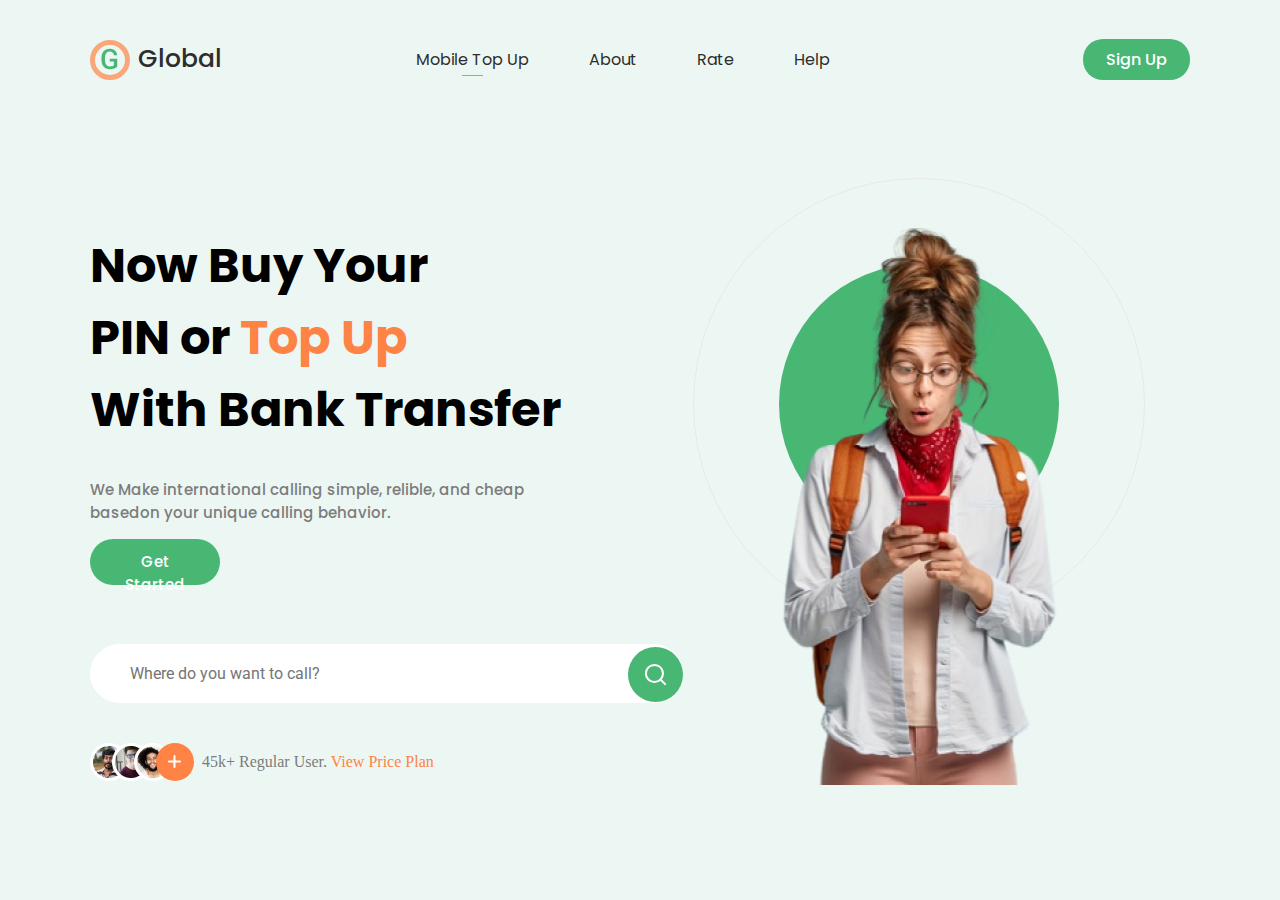
==== index.html @ 5e27d64f "first commit" ====
<!DOCTYPE html>
<html lang="en">

<head>
    <meta charset="UTF-8">
    <meta http-equiv="X-UA-Compatible" content="IE=edge">
    <meta name="viewport" content="width=device-width, initial-scale=1.0">
    <link rel="stylesheet" href="/global.css">
    <!-- <link rel="stylesheet" href="/global-mobile.css"> -->
    <link rel="preconnect" href="https://fonts.googleapis.com">
    <link rel="preconnect" href="https://fonts.gstatic.com" crossorigin>
    <link
        href="https://fonts.googleapis.com/css2?family=Akshar&family=Anton&family=Inter&family=Open+Sans&family=PT+Sans+Narrow:wght@400;700&family=Playfair+Display&family=Poppins:wght@400;500;700&family=Roboto:wght@400;500;700&family=Square+Peg&display=swap"
        rel="stylesheet">
    <title>Document</title>
</head>

<body>

    <header>
        <div class="header-wrapper container">
            <div class="global-logo">
                <a href="#">Global</a>
            </div>

            <div class="hamburger-menu">
                <!-- <input id="menu-toggle" type="checkbox">
                <label class="menu-btn" for="menu-toggle"> -->
                <span></span>
                <!-- </label> -->
            </div>

            <div class="nav-container">      
                    <ul class="main-navigation">
                        <li><a class="active" href="#">Mobile Top Up</a></li>
                        <li><a href="#">About</a></li>
                        <li><a href="#">Rate</a></li>
                        <li><a href="#">Help</a></li>
                    </ul>

                    <div class="sign-up-button">
                        <a href="#">Sign Up</a>
                    </div>
            </div>

        </div>
    </header>

    <main class="main-wrapper container">
        <div class="left-side-main-box">
            <div class="text-wrapper">
                <h1 class="main-slogan">Now Buy Your <br> PIN or <span class="top-up">Top Up</span> <br> With Bank
                    Transfer
                </h1>

                <p class="main-desc">We Make international calling simple, relible, and cheap <br> basedon your unique
                    calling
                    behavior.</p>

                <button class="get-started-button">Get Started</button>


                <form action="#" method="post" class="search-input-wrapper">
                    <div>
                        <input pattern="/[!@#$%^&*()]/g" id="name" class="search-input" type="text" name="user"
                            placeholder="Where do you want to call?" min="4" max="12">
                        
                        <button class="search-button"></button>
                    </div>
                </form>

                <section class="regular-user-wrapper">


                    <ul class="regular-user-list">
                        <li><img src="img/img-regular-users/user-1.png" alt="user-1"></li>
                        <li><img src="img/img-regular-users/user-2.png" alt="user-2"> </li>
                        <li><img src="img/img-regular-users/user-3.png" alt="user-3"> </li>
                        <li><img src="img/img-regular-users/plus.svg" alt="any-user" class="user-plus"> </li>
                    </ul>


                    <div class="footer-social container">
                        <a href="#">45k+ Regular User. <span class="price-footer-orange">View Price Plan</span></a>
                    </div>
                </section>
            </div>
        </div>

        <div class="circle-image-wrapper">
            <div class="all-circle-wrapper">
                <div class="grey-range">
                    <div class="green-circle">
                        <div class="circle-countries">
                            <div class="small-brazil"><img src="/img/img-svg-countries/small-brazill.svg" alt="brazil"
                                    width="110" height="110">
                            </div>
                            <div class="big-britian"><img src="/img/img-svg-countries/britian.svg" alt="britian"></div>
                            <div class="small-italy"><img src="/img/img-svg-countries/italy.svg" alt="italy"></div>
                            <div class="big-brazil"><img src="/img/img-svg-countries/brazil.svg" alt="big-brazil"></div>
                            <div class="small-last-brazil"><img src="/img/img-svg-countries/same-small-brazill.svg"
                                    alt="smal-brail"></div>
                        </div>
                    </div>
                </div>



            </div>
            <div class="woman-picture"><img src="/img/wondering-woman.png" alt="woman" width="840" height="557"></div>
        </div>
    </main>

    <script src="https://code.jquery.com/jquery-3.5.1.slim.min.js"></script>
    <script src="js/menu.js"></script>

     <script>
        const name = document.querySelector('#name');
        const reg = /[!@#$%^&*()]/g;

        
        // name.addEventListener('input', (event) => {
        //     event.target.value = event.target.value.substring(0, 12);
        //     event.target.value = event.target.value.replace(reg, '');
            
        // }) 
        

        // name.oninput = function () {
        //     this.value = this.value.substring(0, 12);
        //     this.value = this.value.replace(reg, '');
        // } 
            


    </script> 
</body>

</html>
---- global.css ----
:root {
    --black: #2D2D2D;
    --green: #48B774;
    --orange: #FF8345;
    --gray: #7C7C7C;
    --white: #FFFFFF;
    --light-green: #ECF7F3;
}

body {
    background-color: var(--light-green);
}

.container {
    max-width: 1100px;
    margin: auto;
}


/* Header Navigation */

.header-wrapper {
    margin-top: 40px;
    display: flex;
    justify-content: space-between;
    align-items: center;
}

.nav-container {
    display: flex;
    justify-content: space-between;
    align-items: center;
    flex-grow: 1;
}


.main-navigation {
    display: flex;
    list-style: none;
    padding: 0;
    margin: 0;
    font-family: Poppins;
    font-size: 16px;
    font-weight: 400;
    position: relative;
    margin: auto;
}

.main-navigation li {
    padding-right: 60px;
}

.main-navigation a {
    text-decoration: none;
    color: var(--black);
    position: relative;
    font-family: Poppins;
    font-size: 16px;
    font-weight: 400;
}

.main-navigation a::before {
    content: '';
    bottom: -5px;
    left: 0;
    right: 0;
    margin: 0 auto;
    position: absolute;
    width: 21px;
    height: 1px;
    background-color: var(--orange);
}

.main-navigation a:not(.active)::before {
    display: none;
}

.main-navigation a:hover::before {
    display: block;
}




/* Логотип */

.global-logo::before {
    content: '';
    background: url(/img/logo.svg);
    position: absolute;
    width: 40px;
    height: 40px;
}



.global-logo a {
    text-decoration: none;
    color: var(--black);
    font-family: Poppins;
    font-size: 25px;
    font-weight: 500;
    margin-left: 48px;
}

.sign-up-button a {
    text-decoration: none;
    color: var(--white);
    font-family: Poppins;
    font-size: 16px;
    font-weight: 500;
    background-color: var(--green);
    padding: 9px 23px;
    border-radius: 20px;
}

/* Main content */

/* left side main elements */
.text-wrapper {
    min-width: 480px;
}

.main-slogan {
    font-family: Poppins;
    font-size: 48px;
    font-weight: 700;
}

.top-up {
    color: var(--orange);
}

.main-wrapper {
    display: flex;
    justify-content: space-between;
    flex-wrap: wrap;
}

.left-side-main-box {
    margin-top: 120px;
}

.main-desc {
    font-family: Poppins;
    font-size: 15px;
    font-weight: 500;
    color: var(--gray);
}

.get-started-button {
    color: var(--white);
    background-color: var(--green);
    border: 0;
    padding: 11px 22px;
    border-radius: 30px;
    width: 130px;
    height: 46px;
    font-family: Poppins;
    font-size: 15px;
    font-weight: 500;
}

.search-input {
    padding: 20px 40px;
    padding-right: 350px;
    margin-top: 50px;
    font-family: Roboto;
    font-size: 16px;
    font-weight: 400;
    color: var(--gray);
    border-radius: 100px;
    border: none;
}

.search-input-wrapper {
    position: relative;
}

.search-button {
    background: url(/img/search-loop.svg);
    width: 55px;
    height: 55px;
    position: absolute;
    right: 0px;
    border: none;
    top: 53px;
}

/* right side main elements */

.circle-image-wrapper {
    position: relative;
}

.green-circle {
    width: 280px;
    height: 280px;
    background-color: var(--green);

    border-radius: 50%;
}

.grey-range {
    width: 450px;
    height: 450px;
    border-radius: 50%;
    border: 1px solid #E8E8E8;
    position: relative;
    top: 100px;
    right: 45px;
    display: flex;
    justify-content: center;
    align-items: center;
}

.woman-picture {
    position: absolute;
    top: 150px;
    right: -150px;
}

/* Icon countries */

.circle-countries div {
    position: absolute;
    top: 50%;
    left: 0;
    right: 0;
    bottom: 0;
    margin: auto;
    width: 50px;
    height: 50px;
    /* transform: translate(-100%, -150%); */
}

.grey-range {
    animation-name: all-countries-spinning;
    animation-duration: 5s;
    animation-timing-function: linear;
    animation-iteration-count: infinite;
    animation-delay: 6s;
}


.circle-countries div.small-brazil {
    /* transform: translate(-50px, 0); */
    animation-name: small-brazil-animation;
    animation-duration: 1s;
    animation-timing-function: ease;
    animation-iteration-count: 1;
    animation-delay: 3s;
    animation-fill-mode: forwards;
    transform: translate(-100%, -150%);
}

.circle-countries div.big-britian {
    /* transform: translate(-40px, -180px); */
    animation: big-britian-animation 1s ease 1;
    animation-fill-mode: forwards;
    animation-delay: 3.4s;
    transform: translate(-70%, -500%);
}

.circle-countries div.small-italy {
    /* transform: translate(170px, -270px); */
    animation: small-italy-animation 1s ease 1 reverse;
    animation-fill-mode: forwards;
    animation-delay: 3.8s;
    transform: translate(-40%, -500%);

}

.circle-countries div.big-brazil {
    /* transform: translate(350px, -180px); */
    animation: big-brazil-animation 1s ease 1;
    animation-fill-mode: forwards;
    animation-delay: 4.2s;
    transform: translate(-40%, -500%);
}

.circle-countries div.small-last-brazil {
    /* transform: translate(400px, 0px); */
    animation-name: small-last-brazil-animation;
    animation-duration: 1s;
    animation-timing-function: ease;
    animation-iteration-count: 1;
    animation-fill-mode: forwards;
    animation-delay: 4.6s;
    transform: translate(-100%, -150%);
}

@keyframes small-brazil-animation {
    0% {
        right: 0;
    }

    100% {
        right: 500px;
    }
}

@keyframes big-britian-animation {
    0% {
        right: 0;
    }

    100% {
        right: 500px;
    }
}

@keyframes small-italy-animation {
    0% {
        top: 0;
    }

    100% {
        top: 500px;
    }
}

@keyframes big-brazil-animation {
    0% {
        left: 0;
    }

    100% {
        left: 350px;
    }
}

@keyframes small-last-brazil-animation {
    0% {
        left: 0;
    }

    100% {
        left: 440px;
    }
}



@keyframes all-countries-spinning {
    0% {
        transform: rotate(0deg);
    }

    100% {
        transform: rotate(360deg);
    }
}



/* Footer (regular users)*/

.footer-social {
    padding: 0;
    margin: 0px;
}


.footer-social a {
    position: relative;
    text-decoration: none;
    color: var(--gray);
    top: 10px;
    left: 24px;

}

.price-footer-orange {
    color: #FF8345;
}

.regular-user-list {
    list-style: none;
    display: flex;
    padding: 0;
    margin: 0;
}

.regular-user-list li {
    margin-right: -16px;
}

.regular-user-list li:last-child {
    content: '';
    background-color: var(--orange);
    height: 38px;
    width: 38px;
    border-radius: 50%;
    position: relative;
}

.user-plus {
    position: absolute;
    margin-left: 9px;
    margin-top: 9px;
}

.regular-user-wrapper {
    display: flex;
    margin-top: 40px;
}

.hamburger-menu {
    position: absolute;
    z-index: 1;
    right: 15px;
    top: 15px;
    display: none;
}

@media (max-width: 760px) {
    .nav-container {
        display: block;
        background-color: var(--gray);
        position: absolute;
        width: 100%;
        height: 280px;
        left: 0;
        top: 0;
        left: -100%;
        transition: all 0.4s ease;

    }

    .nav-container.open-menu {
        left: 0;
    }

    .main-navigation {
        display: block;
        
    }

    .main-navigation li {
        padding-top: 15px;
        padding-left: 27px;
        padding-bottom: 15px;
    }

    .main-navigation a {
        color: var(--white);
    }


    .hamburger-menu {
        /* заменить на нормальную иконку */
        position: absolute;
        display: block;
        width: 40px;
        height: 40px;
        top: 25px;
        right: 10px;
    }

    /* Close hamburger */

    .hamburger-menu span,
    .hamburger-menu::after,
    .hamburger-menu::before {
        height: 3px;
        width: 100%;
        position: absolute;
        background: var(--black);
        margin: 0 auto;
    }

    .hamburger-menu span {
        top: 20px;
    }

    .hamburger-menu::after,
    .hamburger-menu::before {
        content: '';
    }

    .hamburger-menu::after {
        bottom: 5px;
    }

    .hamburger-menu::before {
        top: 5px;
    }

    /* Open hamburger */

    .hamburger-menu.open-menu span {
        opacity: 0;
        transition: 0.5s;
    }

    .hamburger-menu.open-menu::before {
        transform: rotate(38deg);
        top: 20px;
        transition: 0.4s;
    }

    .hamburger-menu.open-menu::after {
        transform: rotate(-39deg);
        bottom: 16px;
        transition: 0.4s;
    }

    /* --------------------------------------------------------- */

    .sign-up-button a {
        text-decoration: none;
        color: var(--white);
        font-family: Poppins;
        font-size: 14px;
        font-weight: 500;
        background-color: var(--orange);
        padding: 9px 20px;
        border-radius: 20px;
    }

    .sign-up-button {
        margin-left: 10px;
        margin-top: 20px;
    }


    /* Main content */
    .left-side-main-box {
        margin-top: 15px;
    }

   
    .main-slogan {
        font-family: Poppins;
        font-size: 35px;
        font-weight: 700;
    }

    .get-started-button {
        color: var(--white);
        background-color: var(--green);
        border: 0;
        padding: 11px 22px;
        border-radius: 30px;
        width: 120px;
        height: 46px;
        font-family: Poppins;
        font-size: 13px;
        font-weight: 500;
        margin-top: 10px;
    }


.search-button {
    background: url(/img/search-loop.svg);
    width: 55px;
    height: 55px;
    position: absolute;
    right: 0px;
    border: none;
    top: 53px;
}

.circle-image-wrapper {
    display: none;
}

}
---- global-mobile.css ----
/* mobile */
@media (max-width: 650px) {

    .container {
        max-width: 600px;
        margin: auto;
    }

    #menu-toggle {
        opacity: 0;
    }

    .menu-btn {
        display: flex;
        align-items: center;
        position: fixed;
        top: 20px;
        left: 20px;
        width: 26px;
        height: 26px;
        cursor: pointer;
        z-index: 1;
    }

    .menu-btn > span,
    .menu-btn > span::before,
    .menu-btn > span::after {
        display: block;
        position: absolute;
        width: 100%;
        height: 2px;
        background-color: #616161;
    }

    .menu-btn > span::before {
        content: '';
        top: -8px;
    }
    .menu-btn > span::after {
        content: '';
        top: 8px;
    }

    .header-wrapper {
        margin-top: 40px;
        display: flex;
        justify-content: space-between;
        align-items: center;
    }

    .main-navigation {
        display: flex;
        list-style: none;
        padding: 0;
        margin: 0;
        font-family: Poppins;
        font-size: 16px;
        font-weight: 400;
        position: relative;
    }

    .main-navigation li {
        padding-left: 20px;
    }

    .main-navigation a {
        text-decoration: none;
        color: var(--black);
        position: relative;
        font-family: Poppins;
        font-size: 16px;
        font-weight: 400;
    }

    .main-navigation a::before {
        content: '';
        bottom: -5px;
        left: 0;
        right: 0;
        margin: 0 auto;
        position: absolute;
        width: 21px;
        height: 1px;
        background-color: var(--orange);
    }

    .main-navigation a:not(.active)::before {
        display: none;
    }

    .main-navigation a:hover::before {
        display: block;
    }

    /* Логотип */

    .global-logo::before {
        content: '';
        background: url(/img/logo.svg);
        position: absolute;
        width: 40px;
        height: 40px;
    }

    .global-logo a {
        text-decoration: none;
        color: var(--black);
        font-family: Poppins;
        font-size: 25px;
        font-weight: 500;
        margin-left: 48px;
    }

    .sign-up-button a {
        text-decoration: none;
        color: var(--white);
        font-family: Poppins;
        font-size: 16px;
        font-weight: 500;
        background-color: var(--green);
        padding: 9px 23px;
        border-radius: 20px;
    }

    /* Main content */

    /* left side main elements */
    .text-wrapper {
        min-width: 480px;
    }

    .main-slogan {
        font-family: Poppins;
        font-size: 48px;
        font-weight: 700;
    }

    .top-up {
        color: var(--orange);
    }

    .left-side-main-box {
        margin-top: 20px;
    }

    .main-desc {
        font-family: Poppins;
        font-size: 15px;
        font-weight: 500;
        color: var(--gray);
    }

    .get-started-button {
        color: var(--white);
        background-color: var(--green);
        border: 0;
        padding: 11px 22px;
        border-radius: 30px;
        width: 130px;
        height: 46px;
        font-family: Poppins;
        font-size: 15px;
        font-weight: 500;
    }

    .search-input {
        padding: 20px 40px;
        padding-right: 350px;
        margin-top: 50px;
        font-family: Roboto;
        font-size: 16px;
        font-weight: 400;
        color: var(--gray);
        border-radius: 100px;
        border: none;
    }

    .search-input-wrapper {
        position: relative;
    }

    .search-button {
        background: url(/img/search-loop.svg);
        width: 55px;
        height: 55px;
        position: absolute;
        right: 0px;
        border: none;
        top: 53px;
    }

    /* right side main elements */

    .circle-image-wrapper {
        position: relative;
    }

    .green-circle {
        width: 280px;
        height: 280px;
        background-color: var(--green);

        border-radius: 50%;
    }

    .grey-range {
        width: 450px;
        height: 450px;
        border-radius: 50%;
        border: 1px solid #E8E8E8;
        position: relative;
        top: 100px;
        right: 45px;
        display: flex;
        justify-content: center;
        align-items: center;
    }

    .woman-picture {
        position: absolute;
        top: 150px;
        right: -150px;
    }

    /* Icon countries */

    .circle-countries div {
        position: absolute;
        top: 50%;
        left: 0;
        right: 0;
        bottom: 0;
        margin: auto;
        width: 50px;
        height: 50px;
        /* transform: translate(-100%, -150%); */
    }

    .grey-range {
        animation-name: all-countries-spinning;
        animation-duration: 5s;
        animation-timing-function: linear;
        animation-iteration-count: infinite;
        animation-delay: 6s;
    }


    .circle-countries div.small-brazil {
        /* transform: translate(-50px, 0); */
        animation-name: small-brazil-animation;
        animation-duration: 1s;
        animation-timing-function: ease;
        animation-iteration-count: 1;
        animation-delay: 3s;
        animation-fill-mode: forwards;
        transform: translate(-100%, -150%);
    }

    .circle-countries div.big-britian {
        /* transform: translate(-40px, -180px); */
        animation: big-britian-animation 1s ease 1;
        animation-fill-mode: forwards;
        animation-delay: 3.4s;
        transform: translate(-70%, -500%);
    }

    .circle-countries div.small-italy {
        /* transform: translate(170px, -270px); */
        animation: small-italy-animation 1s ease 1 reverse;
        animation-fill-mode: forwards;
        animation-delay: 3.8s;
        transform: translate(-40%, -500%);

    }

    .circle-countries div.big-brazil {
        /* transform: translate(350px, -180px); */
        animation: big-brazil-animation 1s ease 1;
        animation-fill-mode: forwards;
        animation-delay: 4.2s;
        transform: translate(-40%, -500%);
    }

    .circle-countries div.small-last-brazil {
        /* transform: translate(400px, 0px); */
        animation-name: small-last-brazil-animation;
        animation-duration: 1s;
        animation-timing-function: ease;
        animation-iteration-count: 1;
        animation-fill-mode: forwards;
        animation-delay: 4.6s;
        transform: translate(-100%, -150%);
    }

    @keyframes small-brazil-animation {
        0% {
            right: 0;
        }

        100% {
            right: 500px;
        }
    }

    @keyframes big-britian-animation {
        0% {
            right: 0;
        }

        100% {
            right: 500px;
        }
    }

    @keyframes small-italy-animation {
        0% {
            top: 0;
        }

        100% {
            top: 500px;
        }
    }

    @keyframes big-brazil-animation {
        0% {
            left: 0;
        }

        100% {
            left: 350px;
        }
    }

    @keyframes small-last-brazil-animation {
        0% {
            left: 0;
        }

        100% {
            left: 440px;
        }
    }

    @keyframes all-countries-spinning {
        0% {
            transform: rotate(0deg);
        }

        100% {
            transform: rotate(360deg);
        }
    }



    /* Footer (regular users)*/

    .footer-social {
        padding: 0;
        margin: 0px;
    }


    .footer-social a {
        position: relative;
        text-decoration: none;
        color: var(--gray);
        top: 10px;
        left: 24px;

    }

    .price-footer-orange {
        color: #FF8345;
    }

    .regular-user-list {
        list-style: none;
        display: flex;
        padding: 0;
        margin: 0;
    }

    .regular-user-list li {
        margin-right: -16px;
    }

    .regular-user-list li:last-child {
        content: '';
        background-color: var(--orange);
        height: 38px;
        width: 38px;
        border-radius: 50%;
        position: relative;
    }

    .user-plus {
        position: absolute;
        margin-left: 9px;
        margin-top: 9px;
    }

    .regular-user-wrapper {
        display: flex;
        margin-top: 40px;
    }

}
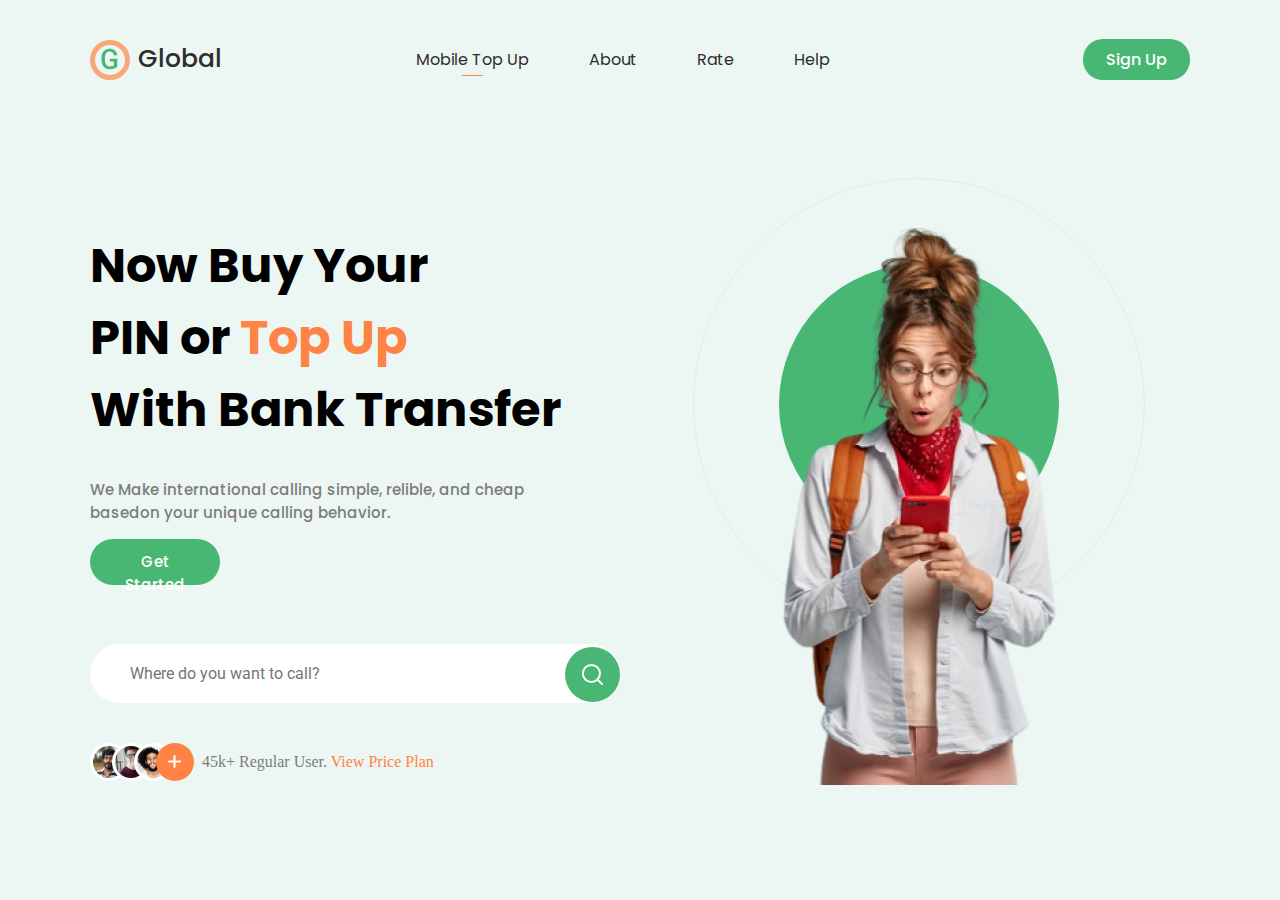
==== commit a00c8695: "folder change" ====
--- a/index.html
+++ b/index.html
@@ -5,7 +5,7 @@
     <meta charset="UTF-8">
     <meta http-equiv="X-UA-Compatible" content="IE=edge">
     <meta name="viewport" content="width=device-width, initial-scale=1.0">
-    <link rel="stylesheet" href="/global.css">
+    <link rel="stylesheet" href="./css/global.css">
     <!-- <link rel="stylesheet" href="/global-mobile.css"> -->
     <link rel="preconnect" href="https://fonts.googleapis.com">
     <link rel="preconnect" href="https://fonts.gstatic.com" crossorigin>
@@ -61,7 +61,7 @@
 
 
                 <form action="#" method="post" class="search-input-wrapper">
-                    <div>
+                    <div class="button-wrapper">
                         <input pattern="/[!@#$%^&*()]/g" id="name" class="search-input" type="text" name="user"
                             placeholder="Where do you want to call?" min="4" max="12">
                         
@@ -92,13 +92,13 @@
                 <div class="grey-range">
                     <div class="green-circle">
                         <div class="circle-countries">
-                            <div class="small-brazil"><img src="/img/img-svg-countries/small-brazill.svg" alt="brazil"
+                            <div class="small-brazil"><img src="./img/img-svg-countries/small-brazill.svg" alt="brazil"
                                     width="110" height="110">
                             </div>
-                            <div class="big-britian"><img src="/img/img-svg-countries/britian.svg" alt="britian"></div>
-                            <div class="small-italy"><img src="/img/img-svg-countries/italy.svg" alt="italy"></div>
-                            <div class="big-brazil"><img src="/img/img-svg-countries/brazil.svg" alt="big-brazil"></div>
-                            <div class="small-last-brazil"><img src="/img/img-svg-countries/same-small-brazill.svg"
+                            <div class="big-britian"><img src="./img/img-svg-countries/britian.svg" alt="britian"></div>
+                            <div class="small-italy"><img src="./img/img-svg-countries/italy.svg" alt="italy"></div>
+                            <div class="big-brazil"><img src="./img/img-svg-countries/brazil.svg" alt="big-brazil"></div>
+                            <div class="small-last-brazil"><img src="./img/img-svg-countries/same-small-brazill.svg"
                                     alt="smal-brail"></div>
                         </div>
                     </div>
@@ -107,7 +107,7 @@
 
 
             </div>
-            <div class="woman-picture"><img src="/img/wondering-woman.png" alt="woman" width="840" height="557"></div>
+            <div class="woman-picture"><img src="./img/wondering-woman.png" alt="woman" width="840" height="557"></div>
         </div>
     </main>
 
--- a/css/global.css
+++ b/css/global.css
@@ -0,0 +1,573 @@
+:root {
+    --black: #2D2D2D;
+    --green: #48B774;
+    --orange: #FF8345;
+    --gray: #7C7C7C;
+    --white: #FFFFFF;
+    --light-green: #ECF7F3;
+}
+
+body {
+    background-color: var(--light-green);
+}
+
+.container {
+    max-width: 1100px;
+    margin: auto;
+}
+
+
+/* Header Navigation */
+
+.header-wrapper {
+    margin-top: 40px;
+    display: flex;
+    justify-content: space-between;
+    align-items: center;
+}
+
+.nav-container {
+    display: flex;
+    justify-content: space-between;
+    align-items: center;
+    flex-grow: 1;
+}
+
+
+.main-navigation {
+    display: flex;
+    list-style: none;
+    padding: 0;
+    margin: 0;
+    font-family: Poppins;
+    font-size: 16px;
+    font-weight: 400;
+    position: relative;
+    margin: auto;
+}
+
+.main-navigation li {
+    padding-right: 60px;
+}
+
+.main-navigation a {
+    text-decoration: none;
+    color: var(--black);
+    position: relative;
+    font-family: Poppins;
+    font-size: 16px;
+    font-weight: 400;
+}
+
+.main-navigation a::before {
+    content: '';
+    bottom: -5px;
+    left: 0;
+    right: 0;
+    margin: 0 auto;
+    position: absolute;
+    width: 21px;
+    height: 1px;
+    background-color: var(--orange);
+}
+
+.main-navigation a:not(.active)::before {
+    display: none;
+}
+
+.main-navigation a:hover::before {
+    display: block;
+}
+
+
+
+
+/* Логотип */
+
+.global-logo::before {
+    content: '';
+    background: url(../img/logo.svg);
+    position: absolute;
+    width: 40px;
+    height: 40px;
+}
+
+
+
+.global-logo a {
+    text-decoration: none;
+    color: var(--black);
+    font-family: Poppins;
+    font-size: 25px;
+    font-weight: 500;
+    margin-left: 48px;
+}
+
+.sign-up-button a {
+    text-decoration: none;
+    color: var(--white);
+    font-family: Poppins;
+    font-size: 16px;
+    font-weight: 500;
+    background-color: var(--green);
+    padding: 9px 23px;
+    border-radius: 20px;
+}
+
+/* Main content */
+
+/* left side main elements */
+.text-wrapper {
+    min-width: 480px;
+}
+
+.main-slogan {
+    font-family: Poppins;
+    font-size: 48px;
+    font-weight: 700;
+}
+
+.top-up {
+    color: var(--orange);
+}
+
+.main-wrapper {
+    display: flex;
+    justify-content: space-between;
+    flex-wrap: wrap;
+}
+
+.left-side-main-box {
+    margin-top: 120px;
+}
+
+.main-desc {
+    font-family: Poppins;
+    font-size: 15px;
+    font-weight: 500;
+    color: var(--gray);
+}
+
+.get-started-button {
+    color: var(--white);
+    background-color: var(--green);
+    border: 0;
+    padding: 11px 22px;
+    border-radius: 30px;
+    width: 130px;
+    height: 46px;
+    font-family: Poppins;
+    font-size: 15px;
+    font-weight: 500;
+}
+
+.search-input {
+    padding: 20px 40px;
+    margin-top: 50px;
+    font-family: Roboto;
+    font-size: 16px;
+    font-weight: 400;
+    color: var(--gray);
+    border-radius: 100px;
+    border: none;
+}
+
+/* как сделать этот блок резиновым */
+.button-wrapper input{
+    width: 450px;
+}
+
+.search-input-wrapper {
+    position: relative;
+}
+
+.search-button {
+    background: url(/img/search-loop.svg);
+    width: 55px;
+    height: 55px;
+    position: absolute;
+    right: 0px;
+    border: none;
+    top: 53px;
+}
+
+/* right side main elements */
+
+.circle-image-wrapper {
+    position: relative;
+}
+
+.green-circle {
+    width: 280px;
+    height: 280px;
+    background-color: var(--green);
+
+    border-radius: 50%;
+}
+
+.grey-range {
+    width: 450px;
+    height: 450px;
+    border-radius: 50%;
+    border: 1px solid #E8E8E8;
+    position: relative;
+    top: 100px;
+    right: 45px;
+    display: flex;
+    justify-content: center;
+    align-items: center;
+}
+
+.woman-picture {
+    position: absolute;
+    top: 150px;
+    right: -150px;
+}
+
+/* Icon countries */
+
+.circle-countries div {
+    position: absolute;
+    top: 50%;
+    left: 0;
+    right: 0;
+    bottom: 0;
+    margin: auto;
+    width: 50px;
+    height: 50px;
+    /* transform: translate(-100%, -150%); */
+}
+
+.grey-range {
+    animation-name: all-countries-spinning;
+    animation-duration: 5s;
+    animation-timing-function: linear;
+    animation-iteration-count: infinite;
+    animation-delay: 6s;
+}
+
+
+.circle-countries div.small-brazil {
+    /* transform: translate(-50px, 0); */
+    animation-name: small-brazil-animation;
+    animation-duration: 1s;
+    animation-timing-function: ease;
+    animation-iteration-count: 1;
+    animation-delay: 3s;
+    animation-fill-mode: forwards;
+    transform: translate(-100%, -150%);
+}
+
+.circle-countries div.big-britian {
+    /* transform: translate(-40px, -180px); */
+    animation: big-britian-animation 1s ease 1;
+    animation-fill-mode: forwards;
+    animation-delay: 3.4s;
+    transform: translate(-70%, -500%);
+}
+
+.circle-countries div.small-italy {
+    /* transform: translate(170px, -270px); */
+    animation: small-italy-animation 1s ease 1 reverse;
+    animation-fill-mode: forwards;
+    animation-delay: 3.8s;
+    transform: translate(-40%, -500%);
+
+}
+
+.circle-countries div.big-brazil {
+    /* transform: translate(350px, -180px); */
+    animation: big-brazil-animation 1s ease 1;
+    animation-fill-mode: forwards;
+    animation-delay: 4.2s;
+    transform: translate(-40%, -500%);
+}
+
+.circle-countries div.small-last-brazil {
+    /* transform: translate(400px, 0px); */
+    animation-name: small-last-brazil-animation;
+    animation-duration: 1s;
+    animation-timing-function: ease;
+    animation-iteration-count: 1;
+    animation-fill-mode: forwards;
+    animation-delay: 4.6s;
+    transform: translate(-100%, -150%);
+}
+
+@keyframes small-brazil-animation {
+    0% {
+        right: 0;
+    }
+
+    100% {
+        right: 500px;
+    }
+}
+
+@keyframes big-britian-animation {
+    0% {
+        right: 0;
+    }
+
+    100% {
+        right: 500px;
+    }
+}
+
+@keyframes small-italy-animation {
+    0% {
+        top: 0;
+    }
+
+    100% {
+        top: 500px;
+    }
+}
+
+@keyframes big-brazil-animation {
+    0% {
+        left: 0;
+    }
+
+    100% {
+        left: 350px;
+    }
+}
+
+@keyframes small-last-brazil-animation {
+    0% {
+        left: 0;
+    }
+
+    100% {
+        left: 440px;
+    }
+}
+
+
+
+@keyframes all-countries-spinning {
+    0% {
+        transform: rotate(0deg);
+    }
+
+    100% {
+        transform: rotate(360deg);
+    }
+}
+
+
+
+/* Footer (regular users)*/
+
+.footer-social {
+    padding: 0;
+    margin: 0px;
+}
+
+
+.footer-social a {
+    position: relative;
+    text-decoration: none;
+    color: var(--gray);
+    top: 10px;
+    left: 24px;
+
+}
+
+.price-footer-orange {
+    color: #FF8345;
+}
+
+.regular-user-list {
+    list-style: none;
+    display: flex;
+    padding: 0;
+    margin: 0;
+}
+
+.regular-user-list li {
+    margin-right: -16px;
+}
+
+.regular-user-list li:last-child {
+    content: '';
+    background-color: var(--orange);
+    height: 38px;
+    width: 38px;
+    border-radius: 50%;
+    position: relative;
+}
+
+.user-plus {
+    position: absolute;
+    margin-left: 9px;
+    margin-top: 9px;
+}
+
+.regular-user-wrapper {
+    display: flex;
+    margin-top: 40px;
+}
+
+.hamburger-menu {
+    position: absolute;
+    z-index: 1;
+    right: 15px;
+    top: 15px;
+    display: none;
+}
+
+@media (max-width: 760px) {
+    .nav-container {
+        display: block;
+        background-color: var(--gray);
+        position: absolute;
+        width: 100%;
+        height: 280px;
+        left: 0;
+        top: 0;
+        left: -100%;
+        transition: all 0.4s ease;
+
+    }
+
+    .nav-container.open-menu {
+        left: 0;
+    }
+
+    .main-navigation {
+        display: block;
+        
+    }
+
+    .main-navigation li {
+        padding-top: 15px;
+        padding-left: 27px;
+        padding-bottom: 15px;
+    }
+
+    .main-navigation a {
+        color: var(--white);
+    }
+
+
+    .hamburger-menu {
+        /* заменить на нормальную иконку */
+        position: absolute;
+        display: block;
+        width: 40px;
+        height: 40px;
+        top: 40px;
+        right: 40px;
+    }
+
+    /* Close hamburger */
+
+    .hamburger-menu span,
+    .hamburger-menu::after,
+    .hamburger-menu::before {
+        height: 3px;
+        width: 100%;
+        position: absolute;
+        background: var(--black);
+        margin: 0 auto;
+    }
+
+    .hamburger-menu span {
+        top: 20px;
+    }
+
+    .hamburger-menu::after,
+    .hamburger-menu::before {
+        content: '';
+    }
+
+    .hamburger-menu::after {
+        bottom: 5px;
+    }
+
+    .hamburger-menu::before {
+        top: 5px;
+    }
+
+    /* Open hamburger */
+
+    .hamburger-menu.open-menu span {
+        opacity: 0;
+        transition: 0.5s;
+    }
+
+    .hamburger-menu.open-menu::before {
+        transform: rotate(38deg);
+        top: 20px;
+        transition: 0.4s;
+    }
+
+    .hamburger-menu.open-menu::after {
+        transform: rotate(-39deg);
+        bottom: 16px;
+        transition: 0.4s;
+    }
+
+    /* --------------------------------------------------------- */
+
+    .sign-up-button a {
+        text-decoration: none;
+        color: var(--white);
+        font-family: Poppins;
+        font-size: 14px;
+        font-weight: 500;
+        background-color: var(--orange);
+        padding: 9px 20px;
+        border-radius: 20px;
+    }
+
+    .sign-up-button {
+        margin-left: 10px;
+        margin-top: 20px;
+    }
+
+
+    /* Main content */
+    .left-side-main-box {
+        margin-top: 15px;
+    }
+
+   
+    .main-slogan {
+        font-family: Poppins;
+        font-size: 35px;
+        font-weight: 700;
+    }
+
+    .get-started-button {
+        color: var(--white);
+        background-color: var(--green);
+        border: 0;
+        padding: 11px 22px;
+        border-radius: 30px;
+        width: 120px;
+        height: 46px;
+        font-family: Poppins;
+        font-size: 13px;
+        font-weight: 500;
+        margin-top: 10px;
+    }
+
+
+.search-button {
+    background: url(/img/search-loop.svg);
+    width: 55px;
+    height: 55px;
+    position: absolute;
+    right: 0px;
+    border: none;
+    top: 53px;
+}
+
+.circle-image-wrapper {
+    margin-left: 120px;
+}
+
+}